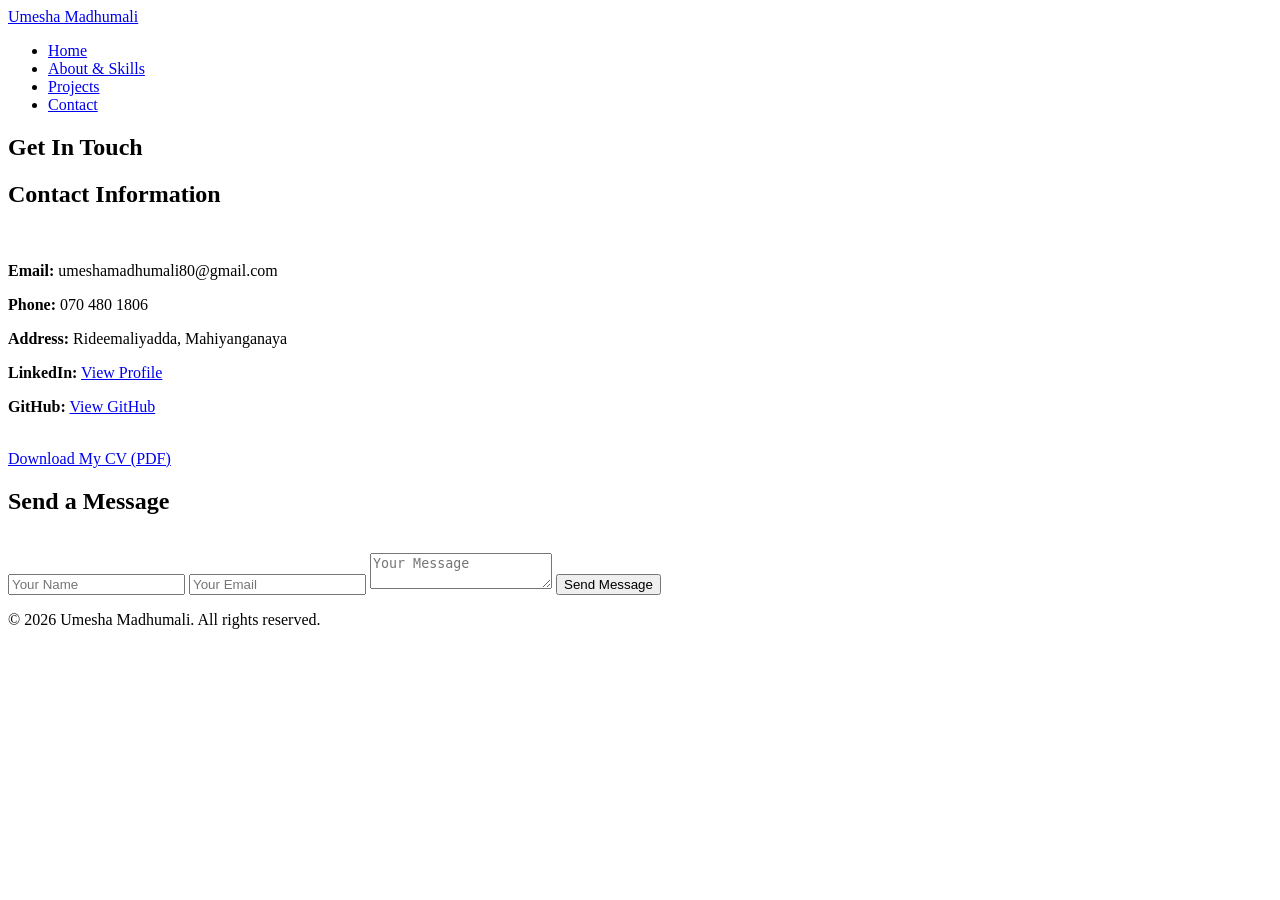
==== contact.html @ 3018486a "Contact creation" ====
<!DOCTYPE html>
<html lang="en">
<head>
    <meta charset="UTF-8">
    <meta name="viewport" content="width=device-width, initial-scale=1.0">
    <title>Contact - Umesha Madhumali</title>
    <link rel="stylesheet" href="style.css">
</head>
<body>

    <header>
        <a href="index.html" class="logo">Umesha Madhumali</a>
        <nav>
            <ul>
                <li><a href="index.html">Home</a></li>
                <li><a href="about.html">About & Skills</a></li>
                <li><a href="projects.html">Projects</a></li>
                <li><a href="contact.html">Contact</a></li>
            </ul>
        </nav>
    </header>

    <section class="container">
        <h1 class="section-title">Get In Touch</h1>
        
        <div class="contact-container">
            <div class="contact-info">
                <h2>Contact Information</h2>
                <br>
                <p><strong>Email:</strong> umeshamadhumali80@gmail.com</p>
                <p><strong>Phone:</strong> 070 480 1806</p>
                <p><strong>Address:</strong> Rideemaliyadda, Mahiyanganaya</p>
                <p><strong>LinkedIn:</strong> <a href="https://www.linkedin.com/in/umesha-madhumali-a15155428/" target="_blank">View Profile</a></p>
                <p><strong>GitHub:</strong> <a href="https://github.com/umesha0718" target="_blank">View GitHub</a></p>
                <br>
                <a href="Umesha_Madhumali_CV.pdf" download class="btn">Download My CV (PDF)</a>
            </div>

            <div class="contact-form">
                <h2>Send a Message</h2>
                <br>
                <form action="#" method="POST">
                    <input type="text" placeholder="Your Name" required>
                    <input type="email" placeholder="Your Email" required>
                    <textarea placeholder="Your Message" required></textarea>
                    <button type="submit" class="btn">Send Message</button>
                </form>
				
            </div>
        </div>
    </section>

    <footer>
        <p>&copy; 2026 Umesha Madhumali. All rights reserved.</p>
    </footer>

</body>
</html>
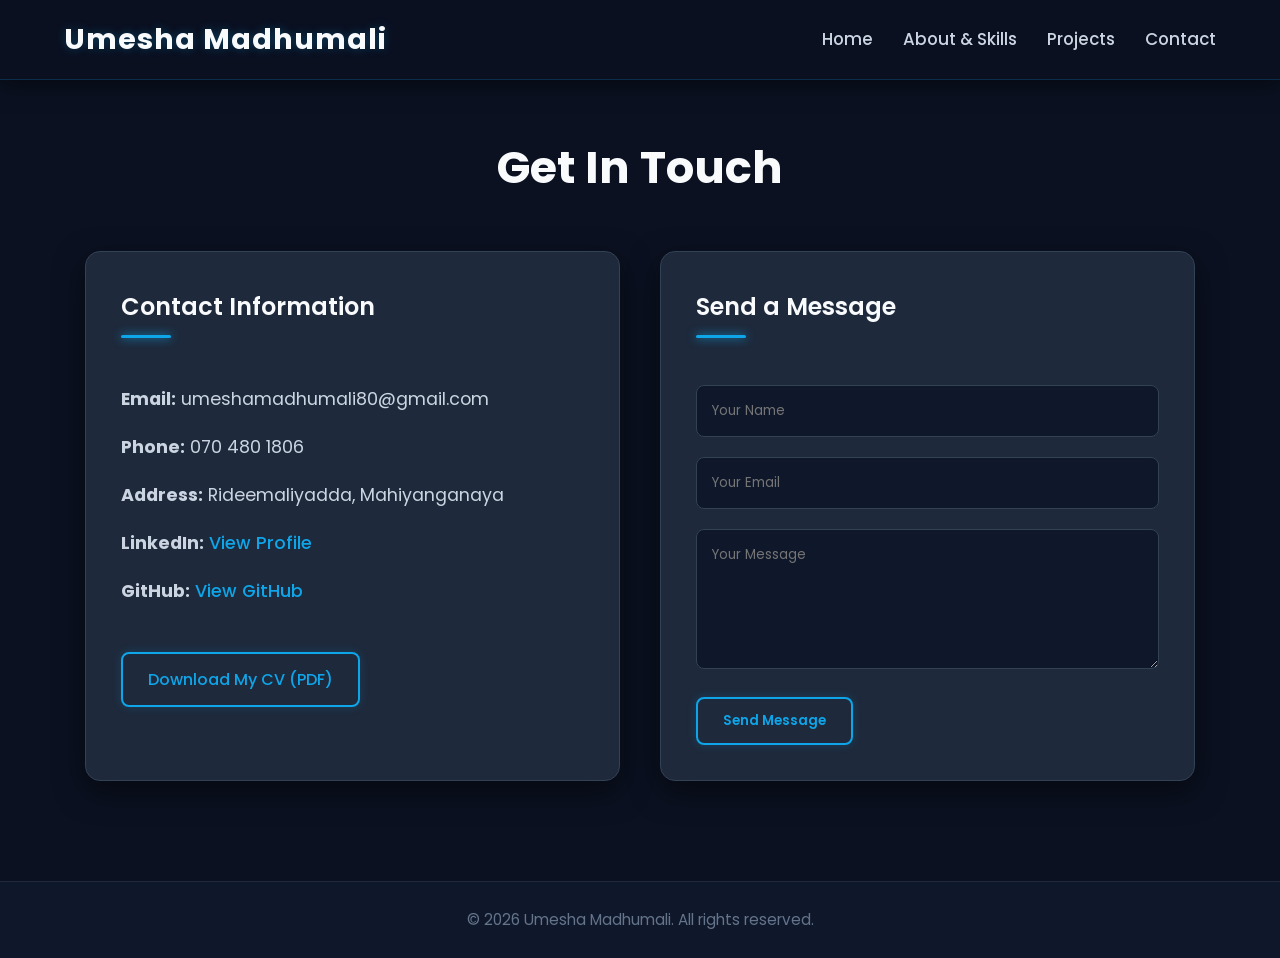
==== commit 3ebff22b: "fix bug" ====
--- a/contact.html
+++ b/contact.html
@@ -33,7 +33,7 @@
                 <p><strong>LinkedIn:</strong> <a href="https://www.linkedin.com/in/umesha-madhumali-a15155428/" target="_blank">View Profile</a></p>
                 <p><strong>GitHub:</strong> <a href="https://github.com/umesha0718" target="_blank">View GitHub</a></p>
                 <br>
-                <a href="Umesha_Madhumali_CV.pdf" download class="btn">Download My CV (PDF)</a>
+                <a href="https://github.com/umesha0718/Portfolio_Umesha/blob/main/Umesha_Madhumali_FlowCV_Resume_2026-08-10%20-%20Copy.pdf" download class="btn">Download My CV (PDF)</a>
             </div>
 
             <div class="contact-form">
@@ -55,4 +55,4 @@
     </footer>
 
 </body>
-</html>+</html>
--- a/style.css
+++ b/style.css
@@ -0,0 +1,335 @@
+/* style.css (Dark Neon Professional Theme) */
+
+/* Import Google Font (Poppins) for a modern look */
+@import url('https://fonts.googleapis.com/css2?family=Poppins:wght@300;400;500;600;700&display=swap');
+
+/* --- General Styles --- */
+* {
+    margin: 0;
+    padding: 0;
+    box-sizing: border-box;
+    font-family: 'Poppins', sans-serif;
+}
+
+body {
+    /* Deep dark blue/gray background for the professional IT look */
+    background-color: #0b1121;
+    color: #94a3b8;
+    line-height: 1.7;
+    display: flex;
+    flex-direction: column;
+    min-height: 100vh;
+}
+
+.container {
+    max-width: 1150px;
+    margin: 0 auto;
+    padding: 50px 20px;
+    flex: 1;
+}
+
+/* --- Navigation Bar --- */
+header {
+    background: rgba(11, 17, 33, 0.95);
+    backdrop-filter: blur(10px);
+    padding: 15px 5%;
+    display: flex;
+    justify-content: space-between;
+    align-items: center;
+    position: sticky;
+    top: 0;
+    z-index: 1000;
+    border-bottom: 1px solid rgba(14, 165, 233, 0.2);
+    box-shadow: 0 4px 20px rgba(0,0,0,0.5);
+}
+
+header .logo {
+    color: #f8fafc;
+    font-size: 1.8rem;
+    font-weight: 700;
+    text-decoration: none;
+    letter-spacing: 1px;
+    text-shadow: 0 0 10px rgba(14, 165, 233, 0.3);
+}
+
+nav ul {
+    list-style: none;
+    display: flex;
+    gap: 30px;
+}
+
+nav ul li a {
+    color: #cbd5e1;
+    text-decoration: none;
+    font-size: 1.05rem;
+    font-weight: 500;
+    transition: all 0.3s ease;
+}
+
+nav ul li a:hover {
+    color: #0ea5e9;
+    text-shadow: 0 0 10px rgba(14, 165, 233, 0.6); /* Neon glow on hover */
+}
+
+/* --- Buttons (Neon Outline Style) --- */
+.btn {
+    display: inline-block;
+    padding: 12px 25px;
+    background: transparent;
+    border: 2px solid #0ea5e9;
+    color: #0ea5e9;
+    text-decoration: none;
+    border-radius: 8px;
+    transition: all 0.3s ease;
+    font-weight: 600;
+    box-shadow: 0 0 10px rgba(14, 165, 233, 0.2);
+    cursor: pointer;
+}
+
+.btn:hover {
+    background: #0ea5e9;
+    color: #0b1121;
+    box-shadow: 0 0 20px rgba(14, 165, 233, 0.6); /* Strong neon glow */
+    transform: translateY(-3px);
+}
+
+.btn-secondary {
+    border-color: #8b5cf6; /* Purple neon for secondary buttons */
+    color: #8b5cf6;
+    box-shadow: 0 0 10px rgba(139, 92, 246, 0.2);
+    margin-left: 15px;
+}
+
+.btn-secondary:hover {
+    background: #8b5cf6;
+    color: #0b1121;
+    box-shadow: 0 0 20px rgba(139, 92, 246, 0.6);
+}
+
+/* --- Hero Section (Home Page) --- */
+.hero {
+    display: flex;
+    align-items: center;
+    justify-content: space-between;
+    padding-top: 80px;
+    gap: 40px;
+}
+
+.hero-text {
+    flex: 1;
+}
+
+.hero-text h1 {
+    font-size: 3.5rem;
+    color: #f8fafc;
+    margin-bottom: 15px;
+    font-weight: 700;
+    line-height: 1.2;
+}
+
+.hero-text h3 {
+    font-size: 1.4rem;
+    color: #0ea5e9;
+    margin-bottom: 25px;
+    font-weight: 500;
+    text-shadow: 0 0 10px rgba(14,165,233,0.3);
+}
+
+.hero-text p {
+    font-size: 1.1rem;
+    margin-bottom: 35px;
+    color: #94a3b8;
+}
+
+.hero-img {
+    flex: 1;
+    text-align: center;
+}
+
+.hero-img img {
+    width: 320px;
+    height: 320px;
+    border-radius: 50%;
+    object-fit: cover;
+    border: 4px solid #0ea5e9;
+    box-shadow: 0 0 25px rgba(14, 165, 233, 0.4); /* Neon ring around profile */
+    transition: all 0.4s ease;
+}
+
+.hero-img img:hover {
+    transform: scale(1.03);
+    box-shadow: 0 0 35px rgba(14, 165, 233, 0.6);
+}
+
+/* --- Shared Card Styles (Replaced White Boxes with Dark Glassmorphism) --- */
+.section-title {
+    text-align: center;
+    font-size: 2.8rem;
+    color: #f8fafc;
+    margin-bottom: 45px;
+    font-weight: 700;
+}
+
+.about-content, .contact-container {
+    display: flex;
+    flex-wrap: wrap;
+    gap: 40px;
+    margin-bottom: 50px;
+}
+
+.about-text, .education-box, .contact-info, .contact-form, .project-card {
+    flex: 1;
+    min-width: 300px;
+    background: #1e293b; /* Dark Slate background */
+    padding: 35px;
+    border-radius: 15px;
+    border: 1px solid #334155;
+    box-shadow: 0 10px 30px rgba(0,0,0,0.5);
+    transition: all 0.3s ease;
+}
+
+.about-text:hover, .education-box:hover, .contact-info:hover, .project-card:hover {
+    transform: translateY(-5px);
+    border-color: rgba(14, 165, 233, 0.5);
+    box-shadow: 0 10px 30px rgba(14, 165, 233, 0.15); /* Subtle blue glow on hover */
+}
+
+h2 {
+    color: #f8fafc;
+    margin-bottom: 20px;
+    font-weight: 600;
+    position: relative;
+    padding-bottom: 10px;
+}
+
+h2::after {
+    content: '';
+    position: absolute;
+    left: 0;
+    bottom: 0;
+    width: 50px;
+    height: 3px;
+    background: #0ea5e9;
+    border-radius: 2px;
+    box-shadow: 0 0 10px #0ea5e9;
+}
+
+h3 {
+    color: #f8fafc;
+}
+
+/* --- Skills Grid --- */
+.skills-grid {
+    display: grid;
+    grid-template-columns: repeat(auto-fit, minmax(140px, 1fr));
+    gap: 20px;
+    margin-top: 30px;
+}
+
+.skill-box {
+    background: #0f172a;
+    color: #0ea5e9;
+    padding: 15px;
+    text-align: center;
+    border-radius: 10px;
+    font-weight: 600;
+    border: 1px solid #334155;
+    transition: all 0.3s ease;
+}
+
+.skill-box:hover {
+    background: rgba(14, 165, 233, 0.1);
+    border-color: #0ea5e9;
+    color: #f8fafc;
+    box-shadow: 0 0 15px rgba(14, 165, 233, 0.3);
+    transform: translateY(-3px);
+}
+
+/* --- Projects Page --- */
+.projects-grid {
+    display: grid;
+    grid-template-columns: repeat(auto-fit, minmax(320px, 1fr));
+    gap: 35px;
+}
+
+.project-card h3 {
+    margin-bottom: 15px;
+    font-size: 1.4rem;
+    font-weight: 600;
+}
+
+.project-card p {
+    color: #94a3b8;
+    margin-bottom: 25px;
+    font-size: 1rem;
+    line-height: 1.6;
+}
+
+.tech-stack {
+    display: flex;
+    gap: 10px;
+    margin-bottom: 25px;
+    flex-wrap: wrap;
+}
+
+.tech-stack span {
+    background: rgba(14, 165, 233, 0.1);
+    color: #0ea5e9;
+    padding: 6px 14px;
+    border-radius: 20px;
+    font-size: 0.85rem;
+    font-weight: 600;
+    border: 1px solid rgba(14, 165, 233, 0.2);
+}
+
+/* --- Contact Page Form --- */
+.contact-info p {
+    margin-bottom: 18px;
+    font-size: 1.1rem;
+    color: #cbd5e1;
+}
+
+.contact-info a {
+    color: #0ea5e9;
+    text-decoration: none;
+    font-weight: 500;
+    transition: text-shadow 0.3s;
+}
+
+.contact-info a:hover {
+    text-shadow: 0 0 10px rgba(14, 165, 233, 0.5);
+}
+
+.contact-form input, .contact-form textarea {
+    width: 100%;
+    padding: 15px;
+    margin-bottom: 20px;
+    border: 1px solid #334155;
+    border-radius: 8px;
+    font-family: inherit;
+    background: #0f172a;
+    color: #f8fafc;
+    transition: all 0.3s ease;
+}
+
+.contact-form input:focus, .contact-form textarea:focus {
+    outline: none;
+    border-color: #0ea5e9;
+    box-shadow: 0 0 10px rgba(14, 165, 233, 0.3);
+}
+
+.contact-form textarea {
+    height: 140px;
+    resize: vertical;
+}
+
+/* --- Footer --- */
+footer {
+    background: #0f172a;
+    color: #64748b;
+    text-align: center;
+    padding: 25px 0;
+    margin-top: auto;
+    font-size: 0.95rem;
+    border-top: 1px solid #1e293b;
+}
